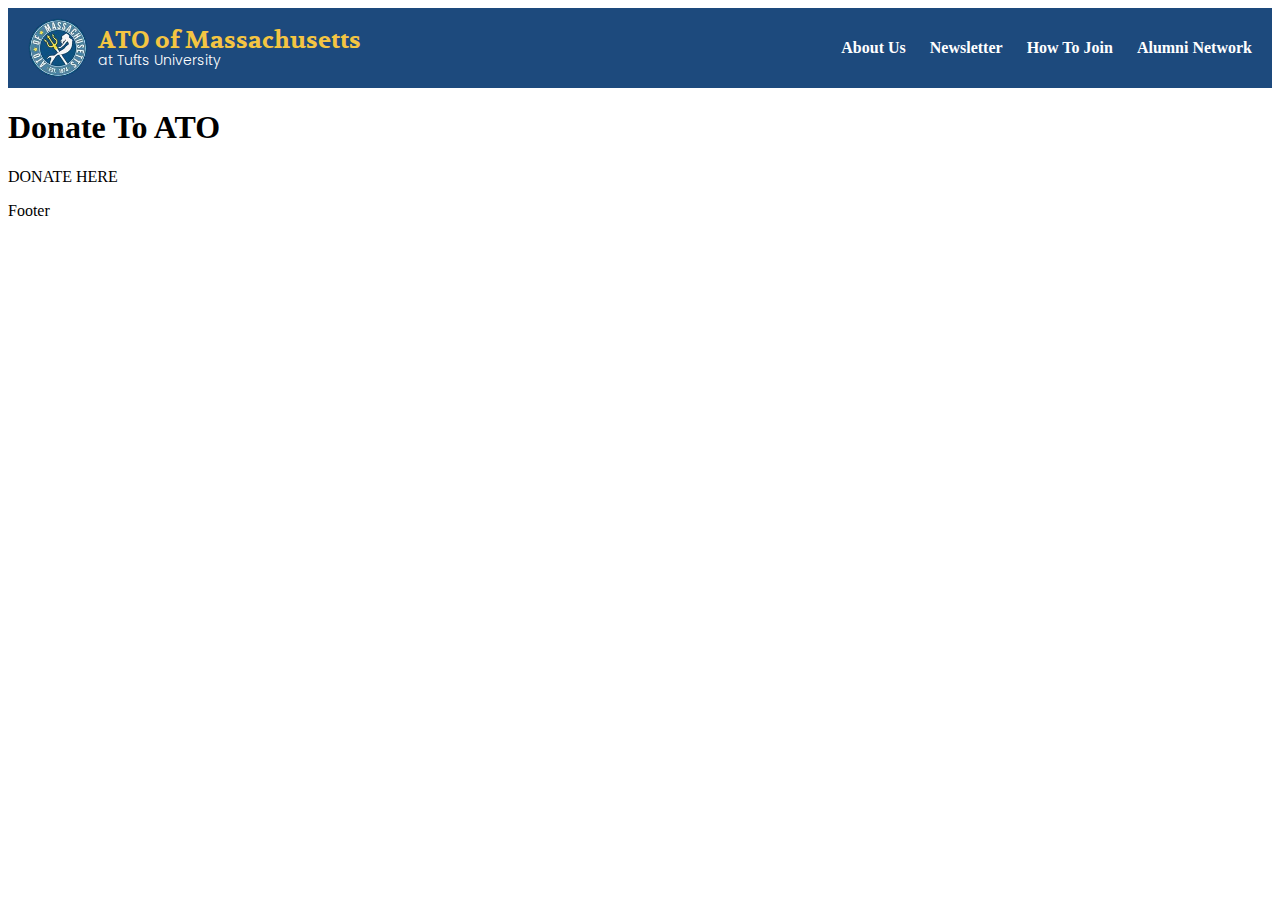
==== index.html @ bb7e508d "Bare bones" ====
<!DOCTYPE html>
<html>
<head>
        <meta name="viewport" content="width=device-width, initial-scale=1.0">
        <link rel="stylesheet" href="ato.css">
        <style>
                @import url('https://fonts.googleapis.com/css2?family=Volkhov:ital,wght@0,400;0,700;1,400;1,700&display=swap');
                @import url('https://fonts.googleapis.com/css2?family=Poppins:ital,wght@0,100;0,200;0,300;0,400;0,500;0,600;0,700;0,800;0,900;1,100;1,200;1,300;1,400;1,500;1,600;1,700;1,800;1,900&family=Volkhov:ital,wght@0,400;0,700;1,400;1,700&display=swap');
        </style>
        <title>ATO of Massachusetts Home</title>
</head>
<header>
    <!-- Navigation Bar -->
   <div class="header">
        <a href="index.html" class="logo">
                <img src="atologo.png" alt="Logo of ATO">
                <div class="lettering">
                        <h1>ATO of Massachusetts</h1>
                        <h3>at Tufts University</h3>
                </div>
        </a>
              
        
        <div class="header-right">
          <a href="about.html">About Us</a>
          <a href="newsletter.html">Newsletter</a>
          <a href="howtojoin.html">How To Join</a>
          <a href="alumninetwork.html">Alumni Network</a>
        </div>
      </div>
</header>



<body>
<h1>Donate To ATO</h1>
<p>DONATE HERE</p>
<div class="footer">
        <p>Footer</p>
</div>
</body>
</html>
---- ato.css ----
.header {
  display: flex;
  justify-content: space-between;
  align-items: center;
  background-color: #1D4A7D; 
  padding: 10px 20px;
  color: white;
}

.logo {
  display: flex;
  align-items: center;
  text-decoration: none;
}

.logo img {
  height: 60px;
  margin-right: 10px;
}

.lettering {
  line-height: 1;
}

.lettering h1 {
  margin: 0;
  font-family: "Volkhov";
  font-size: 24px;
  color: #F4C542; 
}

.lettering h3 {
  margin: 0;
  font-family: "Poppins";
  font-weight: 300;
  font-size: 14px;
  color: white;
}

.header-right a {
  color: white;
  text-decoration: none;
  margin-left: 20px;
  font-weight: 600;
}

.header-right a:hover {
  text-decoration: underline;
}

@media screen and (max-width: 500px) {
  .header {
    flex-direction: column;
    align-items: flex-start;
  }

  .header-right {
    display: flex;
    flex-direction: column;
    width: 100%;
  }

  .header-right a {
    margin-left: 0;
    margin-top: 10px;
  }
}
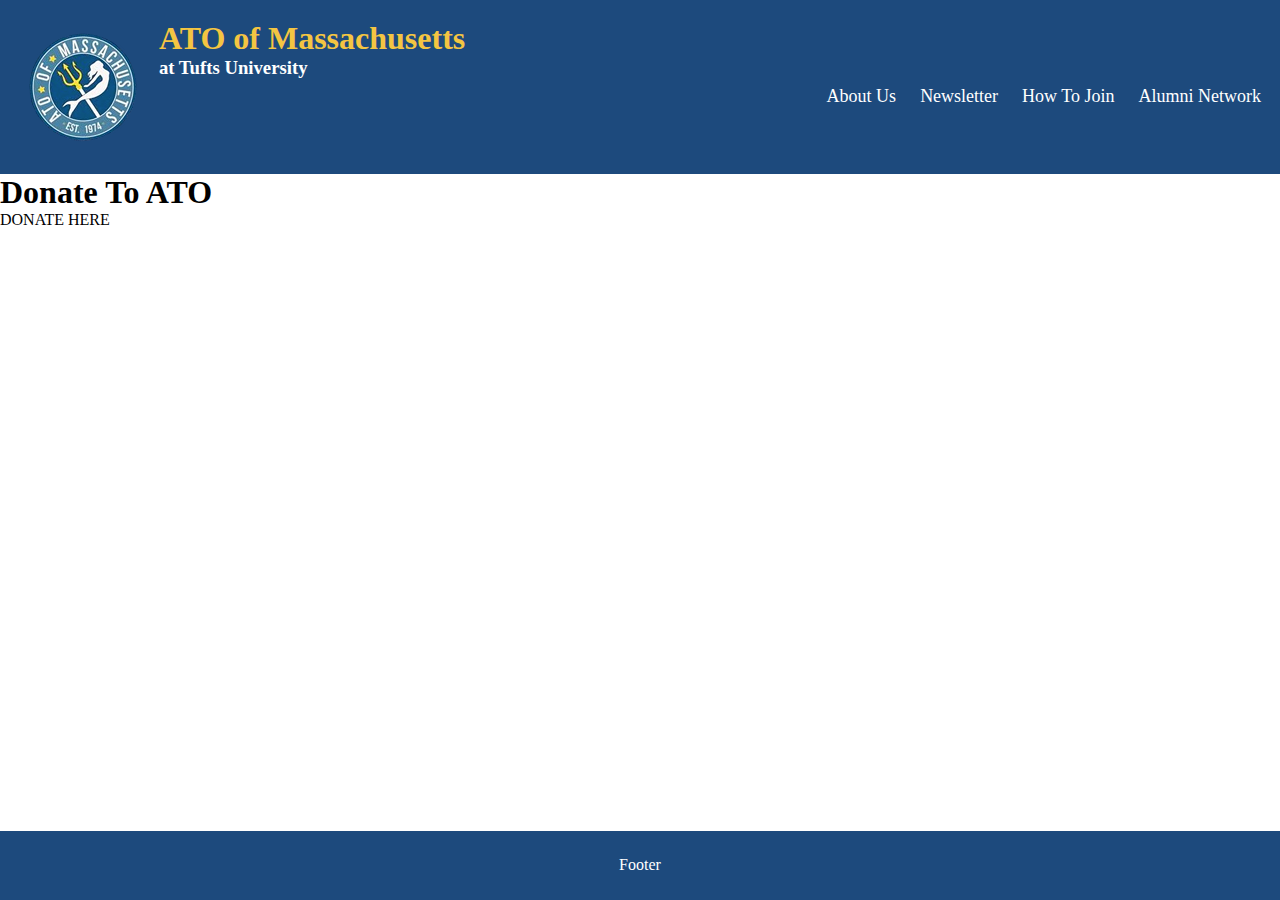
==== commit e16238df: "Bare bones" ====
--- a/index.html
+++ b/index.html
@@ -9,30 +9,25 @@
         </style>
         <title>ATO of Massachusetts Home</title>
 </head>
-<header>
-    <!-- Navigation Bar -->
-   <div class="header">
-        <a href="index.html" class="logo">
-                <img src="atologo.png" alt="Logo of ATO">
-                <div class="lettering">
+
+<body>
+        <header>
+        <!-- Navigation Bar -->
+        <div class="header">
+                <div class="logontitle">
+                        <a href="index.html" class="logo"><img src="atologo.png" alt="ATO Logo"></a>
                         <h1>ATO of Massachusetts</h1>
                         <h3>at Tufts University</h3>
                 </div>
-        </a>
-              
-        
-        <div class="header-right">
-          <a href="about.html">About Us</a>
-          <a href="newsletter.html">Newsletter</a>
-          <a href="howtojoin.html">How To Join</a>
-          <a href="alumninetwork.html">Alumni Network</a>
+                
+                <div class="header-right">
+                        <a href="about.html">About Us</a>
+                        <a href="newsletter.html">Newsletter</a>
+                        <a href="howtojoin.html">How To Join</a>
+                        <a href="alumninetwork.html">Alumni Network</a>
+                </div>
         </div>
-      </div>
-</header>
-
-
-
-<body>
+        </header>
 <h1>Donate To ATO</h1>
 <p>DONATE HERE</p>
 <div class="footer">
--- a/ato.css
+++ b/ato.css
@@ -1,67 +1,88 @@
+/* Style the header with a grey background and some padding */
+* {
+        margin: 0;
+        padding: 0;
+        box-sizing: border-box;
+      }
+      
+      html, body {
+        width: 100%;
+        margin: 0;
+        padding: 0;
+      }
+
 .header {
-  display: flex;
-  justify-content: space-between;
-  align-items: center;
-  background-color: #1D4A7D; 
-  padding: 10px 20px;
-  color: white;
+        overflow: hidden;
+        background-color: #1D4A7D;
+        padding: 20px 7px;
+      }
+
+
+.header h1 {
+        color: #F4C542
 }
+      .header h3 {
+        color: #FFFFFF
+      }
+      
+      /* Style the header links */
+      .header a {
+        float: left;
+        color: #FFFFFF;
+        text-align: center;
+        padding: 12px;
+        text-decoration: none;
+        font-size: 18px;
+        line-height: 10px;
+        border-radius: 4px;
+        
+      }
+      
+      /* Style the logo link (notice that we set the same value of line-height and font-size to prevent the header to increase when the font gets bigger */
+      .header a.logo {
+        width: 12%
+      }
+      
+      /* Change the background color on mouse-over */
+      .header-right a:hover {
+        background-color: #60A3D9;
+        color: #FFFFFF;
+      }
+      
+      /* Style the active/current link*/
+      .header-right a.active {
+        background-color: dodgerblue;
+        color: white;
+      }
+      
+      /* Float the link section to the right */
+      .header-right {
+        float: right;
+      }
+      
+      /* Add media queries for responsiveness - when the screen is 500px wide or less, stack the links on top of each other */
+      @media screen and (max-width: 500px) {
+        .header a {
+          float: none;
+          display: block;
+          text-align: left;
+        }
+        .header-right {
+          float: none;
+        }
+      }
 
-.logo {
-  display: flex;
-  align-items: center;
-  text-decoration: none;
-}
+      .footer {
+        position: fixed;
+        left: 0;
+        bottom: 0;
+        width: 100%;
+        padding-top: 2%;
+        padding-bottom: 2%;
+        background-color: #1D4A7D;
+        color: white;
+        text-align: center;
+      }
 
-.logo img {
-  height: 60px;
-  margin-right: 10px;
-}
-
-.lettering {
-  line-height: 1;
-}
-
-.lettering h1 {
-  margin: 0;
-  font-family: "Volkhov";
-  font-size: 24px;
-  color: #F4C542; 
-}
-
-.lettering h3 {
-  margin: 0;
-  font-family: "Poppins";
-  font-weight: 300;
-  font-size: 14px;
-  color: white;
-}
-
-.header-right a {
-  color: white;
-  text-decoration: none;
-  margin-left: 20px;
-  font-weight: 600;
-}
-
-.header-right a:hover {
-  text-decoration: underline;
-}
-
-@media screen and (max-width: 500px) {
-  .header {
-    flex-direction: column;
-    align-items: flex-start;
-  }
-
-  .header-right {
-    display: flex;
-    flex-direction: column;
-    width: 100%;
-  }
-
-  .header-right a {
-    margin-left: 0;
-    margin-top: 10px;
-  }
-}
+      
+      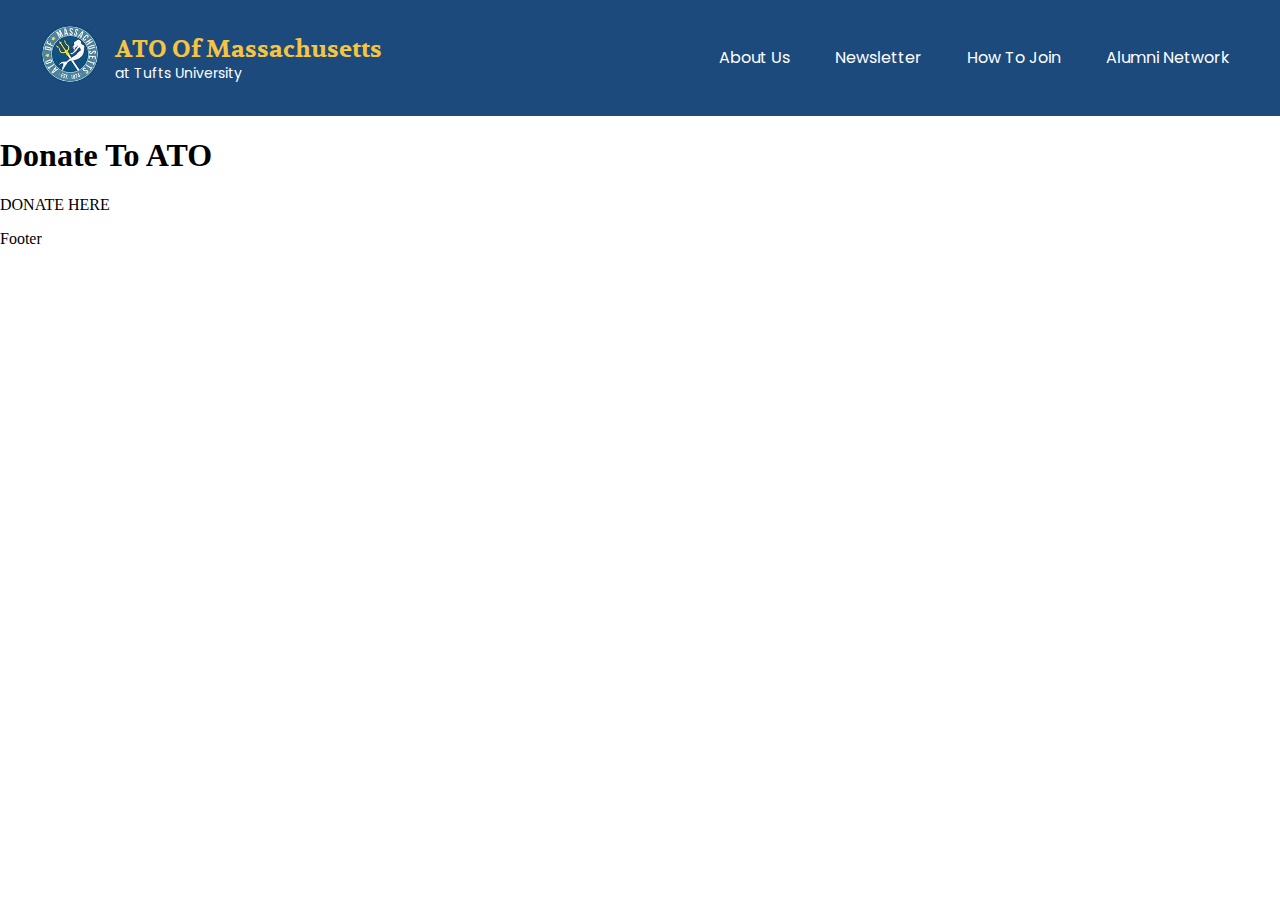
==== commit a22f252f: "Header for all pages" ====
--- a/index.html
+++ b/index.html
@@ -11,13 +11,15 @@
 </head>
 
 <body>
-        <header>
-        <!-- Navigation Bar -->
         <div class="header">
                 <div class="logontitle">
-                        <a href="index.html" class="logo"><img src="atologo.png" alt="ATO Logo"></a>
-                        <h1>ATO of Massachusetts</h1>
-                        <h3>at Tufts University</h3>
+                        <a href="index.html" class="logo">
+                                <img src="atologo.png" alt="ATO Logo">
+                        </a>
+                        <div>
+                                <h1>ATO Of Massachusetts</h1>
+                                <h3>at Tufts University</h3>
+                        </div>
                 </div>
                 
                 <div class="header-right">
@@ -27,7 +29,7 @@
                         <a href="alumninetwork.html">Alumni Network</a>
                 </div>
         </div>
-        </header>
+              
 <h1>Donate To ATO</h1>
 <p>DONATE HERE</p>
 <div class="footer">
--- a/ato.css
+++ b/ato.css
@@ -1,88 +1,59 @@
-/* Style the header with a grey background and some padding */
-* {
-        margin: 0;
-        padding: 0;
-        box-sizing: border-box;
-      }
-      
-      html, body {
-        width: 100%;
-        margin: 0;
-        padding: 0;
-      }
+body {
+  margin: 0;
+}
 
 .header {
-        overflow: hidden;
-        background-color: #1D4A7D;
-        padding: 20px 7px;
-      }
+  background-color: #1D4A7D;
+  padding: 20px 40px;
+  display: flex;
+  justify-content: space-between;
+  align-items: center;
+  font-family: 'Poppins', sans-serif;
+}
 
+.logontitle {
+  display: flex;
+  align-items: center;
+  gap: 15px;
+}
 
-.header h1 {
-        color: #F4C542
+.logontitle img {
+  height: 60px;
 }
-      .header h3 {
-        color: #FFFFFF
-      }
-      
-      /* Style the header links */
-      .header a {
-        float: left;
-        color: #FFFFFF;
-        text-align: center;
-        padding: 12px;
-        text-decoration: none;
-        font-size: 18px;
-        line-height: 10px;
-        border-radius: 4px;
-        
-      }
-      
-      /* Style the logo link (notice that we set the same value of line-height and font-size to prevent the header to increase when the font gets bigger */
-      .header a.logo {
-        width: 12%
-      }
-      
-      /* Change the background color on mouse-over */
-      .header-right a:hover {
-        background-color: #60A3D9;
-        color: #FFFFFF;
-      }
-      
-      /* Style the active/current link*/
-      .header-right a.active {
-        background-color: dodgerblue;
-        color: white;
-      }
-      
-      /* Float the link section to the right */
-      .header-right {
-        float: right;
-      }
-      
-      /* Add media queries for responsiveness - when the screen is 500px wide or less, stack the links on top of each other */
-      @media screen and (max-width: 500px) {
-        .header a {
-          float: none;
-          display: block;
-          text-align: left;
-        }
-        .header-right {
-          float: none;
-        }
-      }
 
-      .footer {
-        position: fixed;
-        left: 0;
-        bottom: 0;
-        width: 100%;
-        padding-top: 2%;
-        padding-bottom: 2%;
-        background-color: #1D4A7D;
-        color: white;
-        text-align: center;
-      }
+.logontitle h1 {
+  font-size: 24px;
+  color: #F4C542;
+  font-family: 'Volkhov', serif;
+  margin-bottom: 0;
+}
 
-      
-      +.logontitle h3 {
+  font-size: 14px;
+  color: white;
+  font-weight: normal;
+  margin-top: 0;
+}
+
+.logontitle h1,
+.logontitle h3 {
+  line-height: 1.2;
+}
+
+.header-right {
+  display: flex;
+  gap: 25px;
+}
+
+.header-right a {
+  color: white;
+  text-decoration: none;
+  font-size: 16px;
+  padding: 6px 10px;
+  transition: background-color 0.2s ease-in-out;
+}
+
+.header-right a:hover {
+  color: #F4C542;
+  transition: color 0.2s ease-in-out;
+}
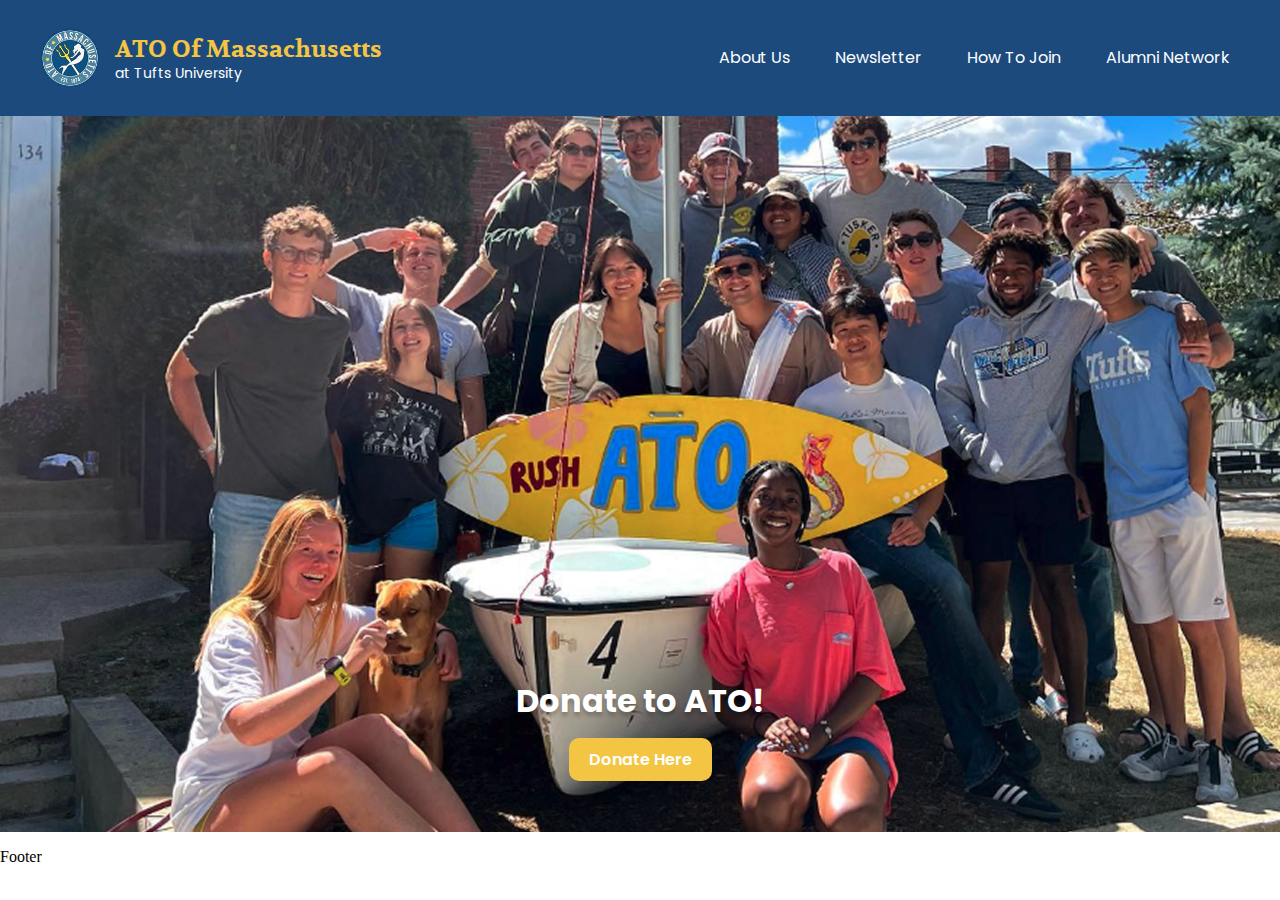
==== commit 97f42c8c: "hero-section, donations page, and final header" ====
--- a/index.html
+++ b/index.html
@@ -12,15 +12,14 @@
 
 <body>
         <div class="header">
-                <div class="logontitle">
-                        <a href="index.html" class="logo">
-                                <img src="atologo.png" alt="ATO Logo">
-                        </a>
+                <a href="index.html" class="logontitle">
+                        <img src="atologo.png" alt="ATO Logo">
+
                         <div>
                                 <h1>ATO Of Massachusetts</h1>
                                 <h3>at Tufts University</h3>
                         </div>
-                </div>
+                </a>
                 
                 <div class="header-right">
                         <a href="about.html">About Us</a>
@@ -29,11 +28,16 @@
                         <a href="alumninetwork.html">Alumni Network</a>
                 </div>
         </div>
-              
-<h1>Donate To ATO</h1>
-<p>DONATE HERE</p>
-<div class="footer">
-        <p>Footer</p>
-</div>
+
+        <main class="hero-section">
+                <div class="donate-section">
+                        <h1>Donate to ATO!</h1>
+                        <a href="donate.html">Donate Here</a>
+                </div>
+        </main>
+        
+        <div class="footer">
+                <p>Footer</p>
+        </div>
 </body>
 </html>--- a/ato.css
+++ b/ato.css
@@ -15,6 +15,7 @@
   display: flex;
   align-items: center;
   gap: 15px;
+  text-decoration: none;
 }
 
 .logontitle img {
@@ -57,3 +58,44 @@
   color: #F4C542;
   transition: color 0.2s ease-in-out;
 }
+
+.hero-section {
+  background-image: url("home.png");
+  background-size: cover;
+  background-position: center;
+  background-repeat: no-repeat;
+
+  min-height: 65vh;
+  display: flex;
+  flex-direction: column;
+  justify-content: center;
+  align-items: center;
+  text-align: center;
+
+  color: white;
+  padding: 60px 20px;
+}
+
+.donate-section {
+  margin-top: 30rem;
+  font-family: "Poppins", sans-serif;
+}
+
+.donate-section h1 {
+  text-shadow: 0px 4px 4px rgba(0, 0, 0, 0.25);
+}
+
+.donate-section a {
+  text-decoration: none;
+  color: white;
+  font-weight: 600;
+  background-color: #F4C542;
+  padding: 10px 20px;
+  border-radius: 10px;
+}
+
+.donate-section a:hover {
+  background-color: #1D4A7D;
+  color: white;
+  transition: color 0.2s ease-in-out;
+}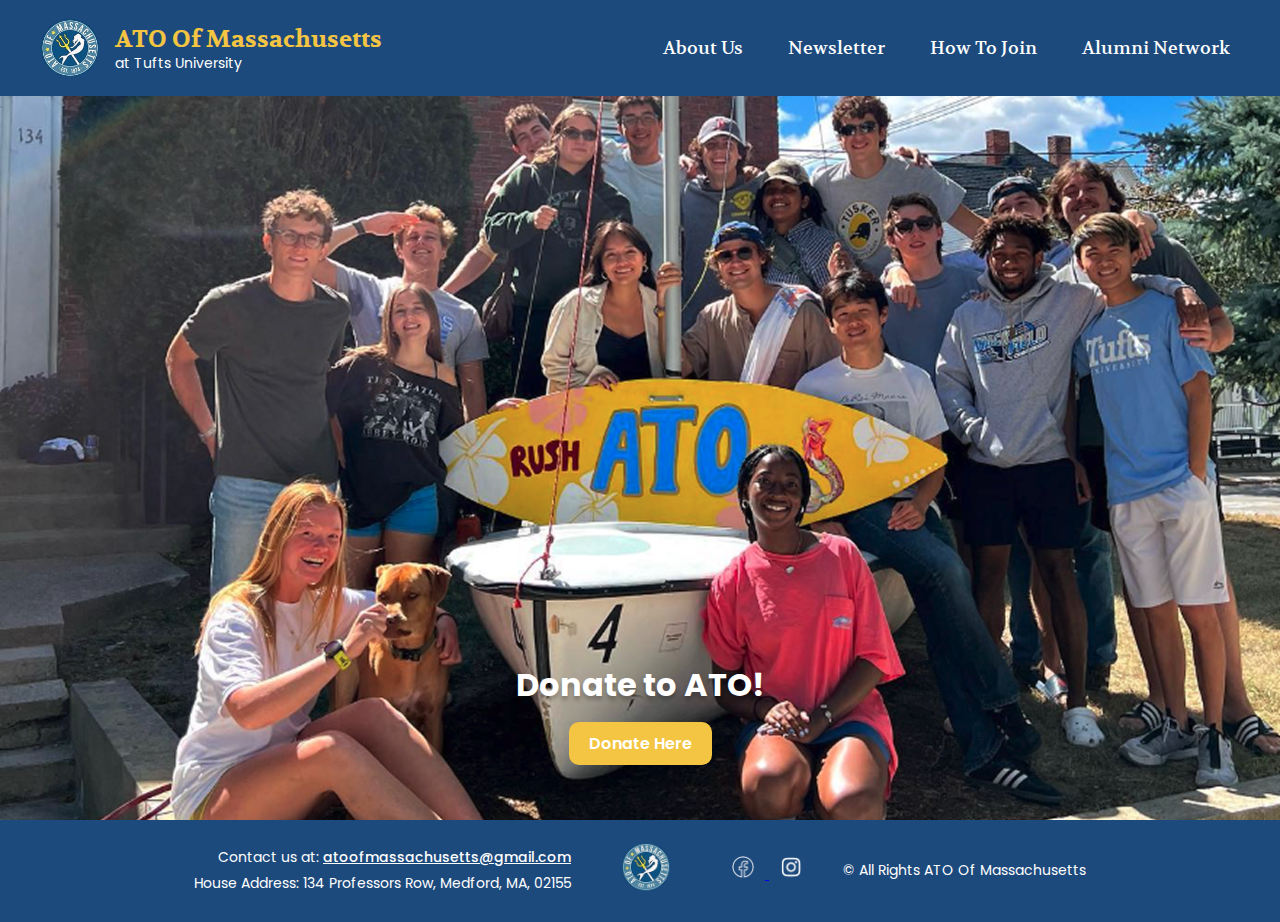
==== commit e2193e85: "Footer for all pages" ====
--- a/index.html
+++ b/index.html
@@ -36,8 +36,36 @@
                 </div>
         </main>
         
-        <div class="footer">
-                <p>Footer</p>
-        </div>
+        <footer class="site-footer">
+            <div class="footer-container">
+                <div class="footer-left">
+                    <p>
+                        Contact us at:
+                        <a href="mailto:atoofmassachusetts@gmail.com" class="email">
+                            atoofmassachusetts@gmail.com
+                        </a>
+                    </p>
+                    <p>
+                        House Address: 134 Professors Row, Medford, MA, 02155
+                    </p>
+                </div>
+
+                <div class="footer-center">
+                    <img src="atologo.png" alt="ATO Logo">
+                </div>
+
+                <div class="footer-right">
+                    <div class="social-icons">
+                        <a href="#">
+                            <img src="facebook.png" alt="facebook">
+                        </a>
+                        <a href="#">
+                            <img src="instagram.png" alt="instagram">
+                        </a>
+                    </div>
+                    <p>© All Rights ATO Of Massachusetts</p>
+                </div>
+            </div>
+        </footer>
 </body>
 </html>--- a/ato.css
+++ b/ato.css
@@ -4,7 +4,7 @@
 
 .header {
   background-color: #1D4A7D;
-  padding: 20px 40px;
+  padding: 10px 40px;
   display: flex;
   justify-content: space-between;
   align-items: center;
@@ -44,17 +44,18 @@
 .header-right {
   display: flex;
   gap: 25px;
+  font-family: "Volkhov", serif;
 }
 
 .header-right a {
   color: white;
   text-decoration: none;
-  font-size: 16px;
+  font-size: 18px;
   padding: 6px 10px;
-  transition: background-color 0.2s ease-in-out;
 }
 
 .header-right a:hover {
+  font-size: 19px;
   color: #F4C542;
   transition: color 0.2s ease-in-out;
 }
@@ -65,7 +66,7 @@
   background-position: center;
   background-repeat: no-repeat;
 
-  min-height: 65vh;
+  min-height: 67.1vh;
   display: flex;
   flex-direction: column;
   justify-content: center;
@@ -97,5 +98,52 @@
 .donate-section a:hover {
   background-color: #1D4A7D;
   color: white;
-  transition: color 0.2s ease-in-out;
+  transition: 0.2s ease-in-out;
+}
+
+.site-footer {
+  background-color: #1D4A7D;
+  color: white;
+  padding: 22.5px 40px;
+  font-family: "Poppins", sans-serif;
+}
+
+.footer-container {
+  display: flex;
+  justify-content: center;
+  align-items: center;
+  flex-wrap: wrap;
+  gap: 50px;
+}
+
+.footer-left p, .footer-right p {
+  margin: 5px 0;
+  font-size: 14px;
+}
+
+.footer-left p {
+  text-align: right;
+}
+
+.footer-left a {
+  font-weight: 500;
+  color: white;
+  text-decoration: underline;
+}
+
+.footer-center img {
+  height: 50px;
+}
+
+.social-icons a img {
+  height: 24px;
+  margin: 0 10px;
+}
+
+.footer-right {
+  display: flex;
+  flex-direction: row;
+  align-items: center;
+  justify-content: center;
+  gap: 30px;
 }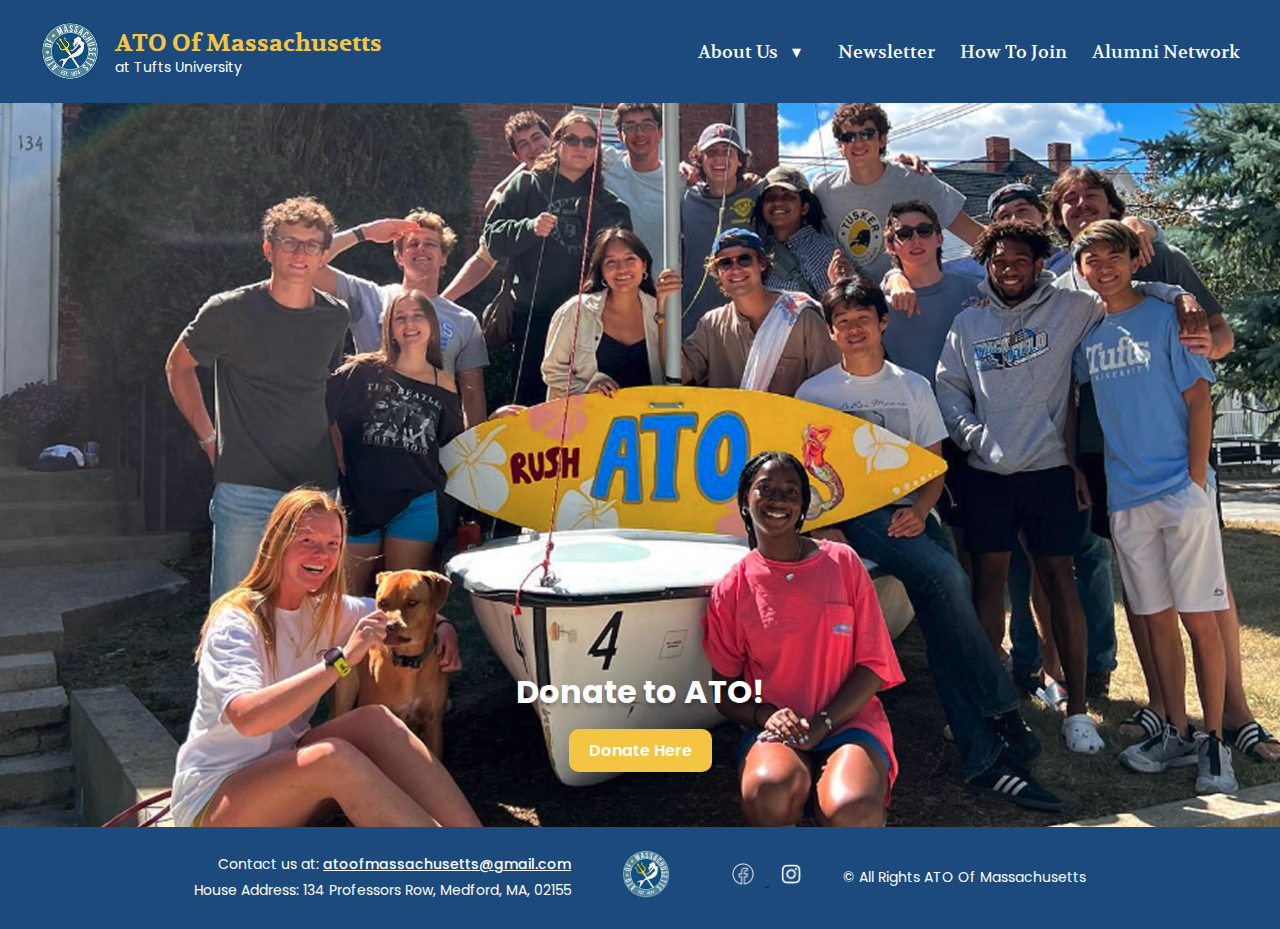
==== commit 3fa32c71: "Dropdown menu for About Us pages" ====
--- a/index.html
+++ b/index.html
@@ -22,7 +22,17 @@
                 </a>
                 
                 <div class="header-right">
-                        <a href="about.html">About Us</a>
+                        <div class="dropdown">
+                            <p class="dropdown-button">
+                                About Us <span style="margin-left: 10px;">▾</span>
+                            </p>
+                            <div class="dropdown-content">
+                                <a href="about.html">Our Values & Mission</a>
+                                <a href="about.html">Our History</a>
+                                <a href="about.html">Our Chapter</a>
+                                <a href="about.html">Our House</a>
+                            </div>
+                        </div>
                         <a href="newsletter.html">Newsletter</a>
                         <a href="howtojoin.html">How To Join</a>
                         <a href="alumninetwork.html">Alumni Network</a>
--- a/ato.css
+++ b/ato.css
@@ -43,15 +43,15 @@
 
 .header-right {
   display: flex;
+  align-items: center;
   gap: 25px;
   font-family: "Volkhov", serif;
 }
 
-.header-right a {
+.header-right a, .header-right p{
   color: white;
   text-decoration: none;
   font-size: 18px;
-  padding: 6px 10px;
 }
 
 .header-right a:hover {
@@ -146,4 +146,51 @@
   align-items: center;
   justify-content: center;
   gap: 30px;
+}
+
+.dropdown {
+  position: relative;
+  display: inline-block;
+}
+
+.dropdown-button {
+  color: white;
+  text-decoration: none;
+  padding: 12px;
+  font-size: 18px;
+  background-color: transparent;
+  border: none;
+  cursor: pointer;
+  font-family: "Volkhov", serif;
+}
+
+.dropdown-content {
+  display: none;
+  position: absolute;
+  background-color: #1D4A7D;
+  min-width: 160px;
+  box-shadow: 0px 8px 16px rgba(0,0,0,0.2);
+  z-index: 1;
+}
+
+.dropdown-content a {
+  color: white;
+  padding: 12px 16px;
+  text-decoration: none;
+  display: block;
+}
+
+.dropdown-content a:hover {
+  color: #F4C542;
+  transition: 0.2s ease-in-out;
+}
+
+.dropdown:hover .dropdown-content {
+  display: block;
+}
+
+.dropdown:hover .dropdown-button {
+  color: #F4C542;
+  border-radius: 5px;
+  transition: 0.2s ease-in-out;
 }